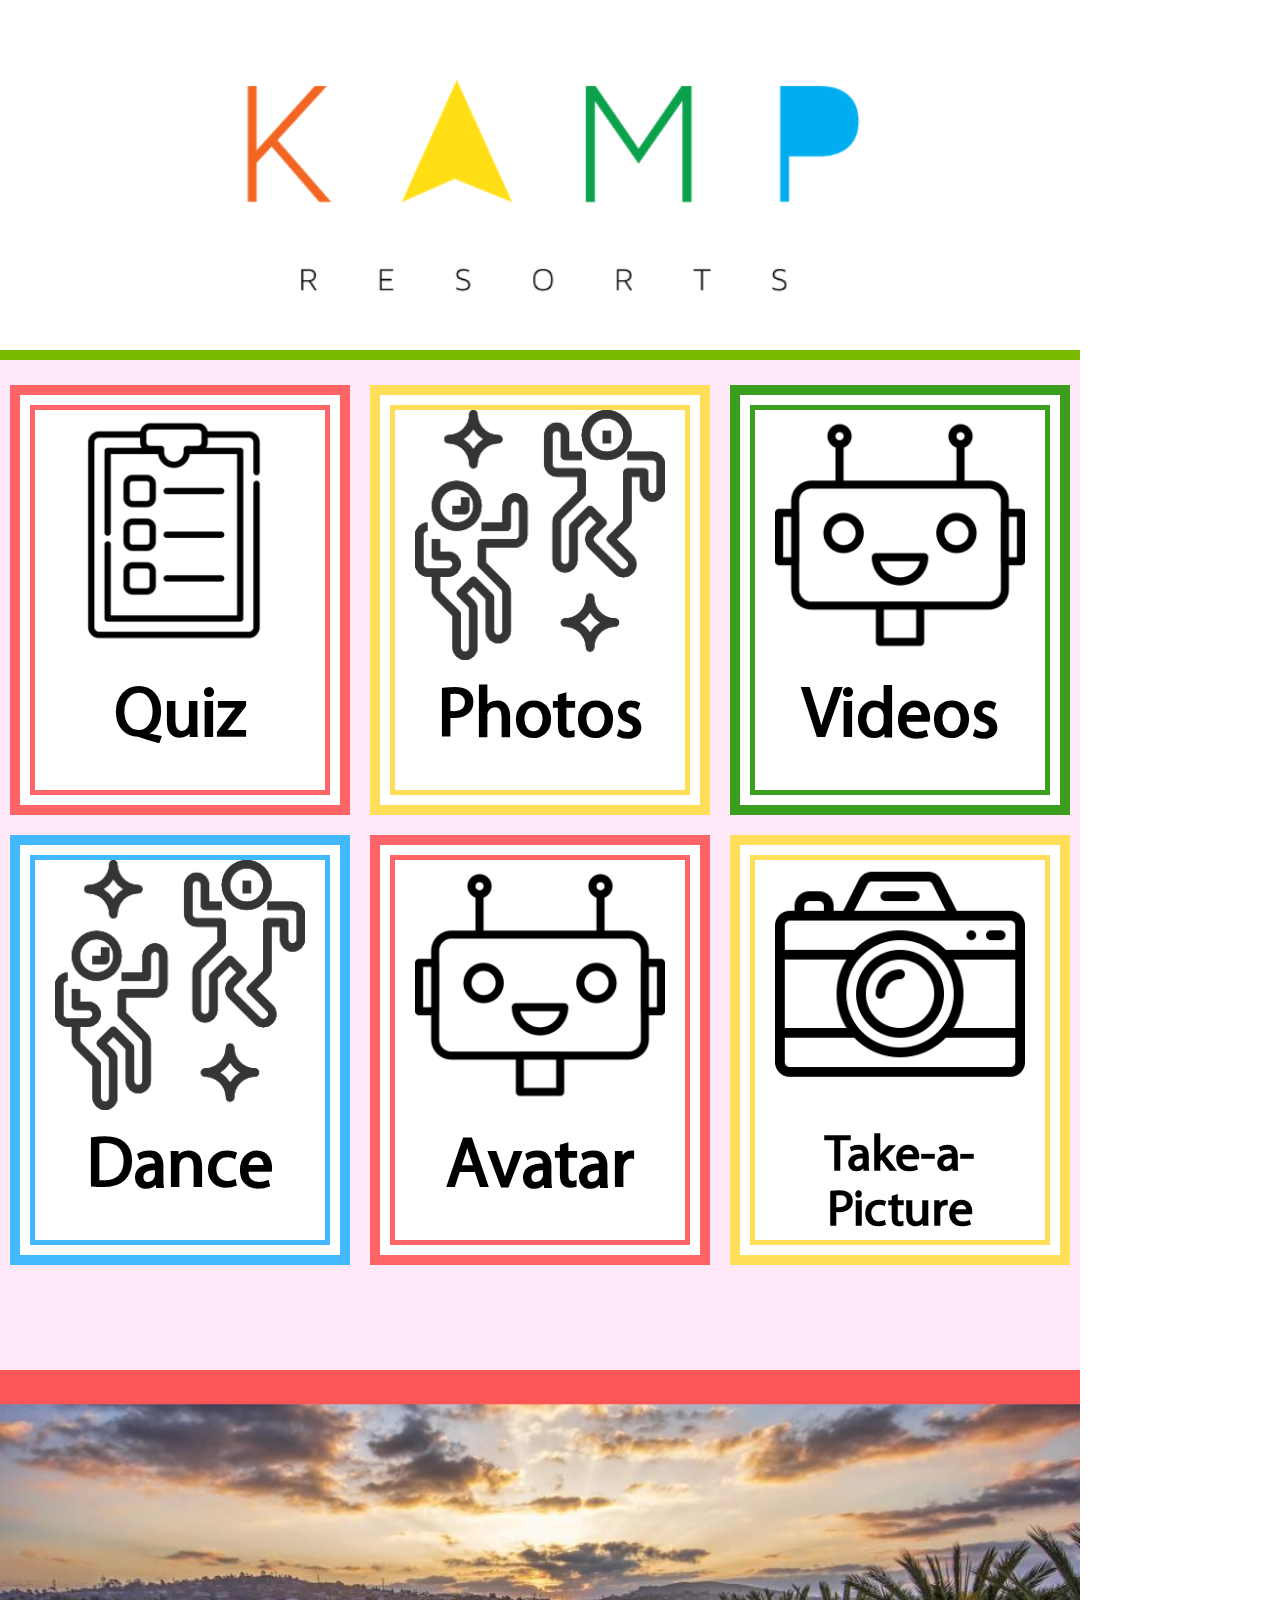
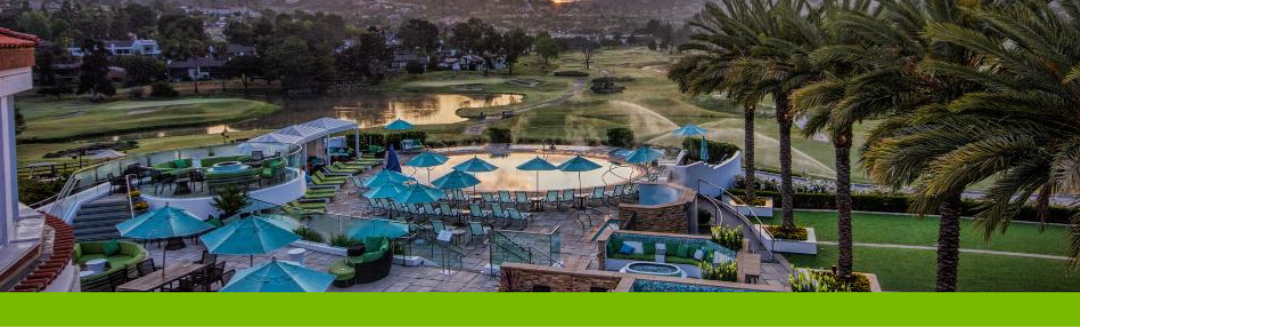
==== menu.html @ 7c4b95d4 "Initial Upload" ====
<!DOCTYPE html>
<html>
<head>
    <meta content="text/html" charset="utf-8"/>
    <meta http-equiv="X-UA-Compatible" content="IE=10"/>

    <script language="JavaScript" type="text/javascript" src="Scripts/BaseCommand.js"></script>
    <script language="JavaScript" type="text/javascript" src="Scripts/BaseEvent.js"></script>
    <script language="JavaScript" type="text/javascript" src="Scripts/LogConsole.js"></script>
    <script language="JavaScript" type="text/javascript" src="Scripts/Language.js"></script>
    <script language="JavaScript" type="text/javascript" src="Scripts/custom.js"></script>
    <script type="text/javascript" src="Scripts/jquery-3.3.1.min.js"></script>
    <script language="JavaScript" type="text/javascript" src="maincontents.js"></script>
    <script src="boots/js/bootstrap.min.js"></script> 
    <link rel="stylesheet" href="boots/css/bootstrap.min.css">
    
    <link href="css/Main.css" rel="stylesheet" type="text/css"/>
</head>

<body  onbeforeunload="JSUnload()" ondragstart="return false;" ondrop="return false;" style="-ms-user-select:none;" oncontextmenu="return false;">

  <header onclick="">
    <div class="config" onclick="FC_ContentsCall('Config')">
        <img src="assets/config.png" height="58">
    </div>
    <!--<div class="img-home" onclick="location.href ='maincontents.htm'"></div>-->
    <div class="logo">
      <img src="assets/logo.png" onclick="FC_ContentsCall('Home')">
    </div>

  </header>
  <nav></nav>
  <section class="main-content">
    <div class="navigation">

      <div class="col-sm-4 navigation-box" style="border-color: #ff6566" onclick="FC_ContentsCall('')">
        <div style="border-color: #ff6566">
          <img src="assets/icons/survey-3.png" class="navigation-icon">
          <h2 class="navigation-text">Quiz</h2> 
        </div>
        
      </div>
      
      <div class="col-sm-4 navigation-box" style="border-color: #ffde59" onclick="FC_ContentsCall('')">
        <div style="border-color: #ffde59">
          <img src="assets/icons/dance.png" class="navigation-icon" width="250">
          <h2 class="navigation-text">Photos</h2>
        </div>
      </div>

      <div class="col-sm-4 navigation-box" style="border-color: #3b9f1d" onclick="FC_ContentsCall('')">
        <div style="border-color: #3b9f1d">
          <img src="assets/icons/android-6.png" class="navigation-icon" width="190">
          <h2 class="navigation-text">Videos</h2>
        </div>
      </div>

      <div class="col-sm-4 navigation-box" style="border-color: #42b9ff" onclick="FC_ContentsCall('Dance')">
        <div style="border-color: #42b9ff">
          <img src="assets/icons/dance.png" class="navigation-icon" width="250">
          <h2 class="navigation-text">Dance</h2>
        </div>
      </div>

      <div class="col-sm-4 navigation-box" style="border-color: #ff6566" onclick="FC_ContentsCall('Avatar')">
        <div style="border-color: #ff6566">
          <img src="assets/icons/android-6.png" class="navigation-icon">
          <h2 class="navigation-text">Avatar</h2>
        </div>
      </div>

      <div class="col-sm-4 navigation-box" style="border-color: #ffde59"  onclick="FC_ContentsCall('Selfie')">
        <div style="border-color: #ffde59" >
          <img src="assets/icons/camera-3.png" class="navigation-icon" width="250">
          <h2 class="navigation-text" style="font-size: 50px;">Take-a-Picture</h2>
        </div>
      </div>

  </section>
<footer>
  <img src="assets/footer.png">
</footer>

  <div id="dialog-overlay"></div>
  <div id="dialog-box">
  </div>
  <style type="text/css">
    nav {
      height: 0px;
    }
    .main-content {
      height: 1020px;
      margin-top: 0;
      padding-top: 25px;
      background-color: ;
      border-top: 10px solid #79b900;
    }
    .navigation-icon {
      margin: 0;
        width: 250px;
        float: none;
    }
    .navigation-text {
    font-weight: bold;
    font-size: 70px;
    color: #000;
    position: inherit;
    top: 40px;
    /* left: 100px; */
    text-align: center;
}
    .navigation-box{
      width: 340px;
      border: 10px solid;
      padding: 10px;
    
        height: 430px;
        margin: 0 10px 20px 10px;text-align: center;
    }
    .navigation-box div {
      width:300px;
      height: 390px;
    }
    
  </style>

</body>
</html>
---- css/Main.css ----
@charset "utf-8";
/* CSS Document */

/*@import url('https://fonts.googleapis.com/css?family=Orbitron');
@import url('https://fonts.googleapis.com/css?family=Source+Sans+Pro');*/
@font-face {
    font-family: MyriadproReg;
    src: url('Fonts/MYRIADPROREGULAR.woff');
}
@font-face {
    font-family: MyriadproBold;
    src: url('Fonts/MyriadPro-Bold.woff');
}

a{
	color: white;
}

body{
	padding: 0;
	margin: 0;
	background-repeat: no-repeat;
	width: 1080px;
	height: 1920px;
	overflow: hidden;
	font-family: 'MyriadproReg';
	color: #ffffff;
	/*background-color: #004990 !important;
	background-color: #004990;*/
}
header
{
	width: 1080px;
	height: 350px;
	/*background-color: #002c66;*/
}
nav{
	/*margin-top: 15px ;*/
	height: 60px;
	background-color: #79b900;
}
header .logo {
	text-align: center;
	padding: 40px 0 0 0px;
}
header .logo img {
	width: 725px;
}
.main-content {
	/*background-image: url("../assets/background.png");
	background-repeat: no-repeat;
	background-size: cover;
    background-position-y: -264px;
    background-color: #004990;*/
    background-color: #ffe8f7;
	height: 1030px;
	padding-top: 50px;
	/*border-bottom: 10px solid #253667;*/
}
footer {
	
	text-align: center;
}
.footer-section{
	margin-left: 300px;
}
.navigation{
	width: 1080px;
    margin: 0px auto;
    height: auto;
    display: block;
}
.navigation-box{
	background-color: white;
	
	border: 10px solid;
    padding: 20px;
	/*text-align: center;*/
	width: 980px;
	height: 280px;
    margin: 0 90px 20px 45px;

}
.navigation-icon{
    margin: 5px 0 0 50px;
    width: 200px;
    float: left;
}
.navigation-box div{
	border: 5px solid;
	width: 920px;
	height: 220px;
}
.navigation-text{
	font-weight: bold;
	font-size: 70px;
    color: #000;
    position: relative;
    top: 40px;
    left: 100px;
}

a.button {
	/* styles for button */
	margin:10px auto 0 auto;
	text-align:center;
	display: block;
	width:100px;
	padding:  10px ;
	color: #fff;
	text-decoration: none;
	font-weight: bold;
	line-height: 1;
	font-size: 30px;

	/* button color */
	background-color: #003359;

	/* css3 implementation :) */
	/* rounded corner */
	-moz-border-radius: 5px;
	-webkit-border-radius: 5px;

	/* drop shadow */
	-moz-box-shadow: 0 1px 3px rgba(0,0,0,0.5);
	-webkit-box-shadow: 0 1px 3px rgba(0,0,0,0.5);

	/* text shaow */
	text-shadow: 0 -1px 1px rgba(0,0,0,0.25);
	border-bottom: 1px solid rgba(0,0,0,0.25);
	position: relative;
	cursor: pointer;

}


#dialog-box .dialog-content p {
	font-weight:700; margin:0;
}

#dialog-box .dialog-content ul {
	margin:10px 0 10px 20px;
	padding:0;
	height:50px;
}

#dialog-box .dialog-content {
	/* style the content */
	max-height: 1200px;
	overflow: hidden;
	text-align:left;
	padding:10px;
	margin:13px;
	color:#666;
	font-family:arial;
	font-size:11px;
}

#dialog-overlay {

	/* set it to fill the whil screen */
	width:100%;
	height:100%;

	/* transparency for different browsers */
	filter:alpha(opacity=50);
	-moz-opacity:0.5;
	-khtml-opacity: 0.5;
	opacity: 0.5;
	background:#000;

	/* make sure it appear behind the dialog box but above everything else */
	position:absolute;
	top:0; left:0;
	z-index:3000;

	/* hide it by default */
	display:none;
}

#dialog-box {

	/* css3 drop shadow */
	-webkit-box-shadow: 0px 0px 10px rgba(0, 0, 0, 0.5);
	-moz-box-shadow: 0px 0px 10px rgba(0, 0, 0, 0.5);

	/* css3 border radius */
	-moz-border-radius: 5px;
	-webkit-border-radius: 5px;

	background:#eee;
	/* styling of the dialog box, i have a fixed dimension for this demo */
	width:850px;


	/* make sure it has the highest z-index */
	position:absolute;
	top: 20% !important;
	z-index:5000;

	/* hide it by default */
	display:none;
}

.img-home {
	width: 57px;
    float: right;
}

.config{
position: absolute;
    width: 100px;
    height: 100px;
    left: 0;
    top: 0;
    z-index: 1000;
}
.survey-form p{
	font-size: 30px;
}
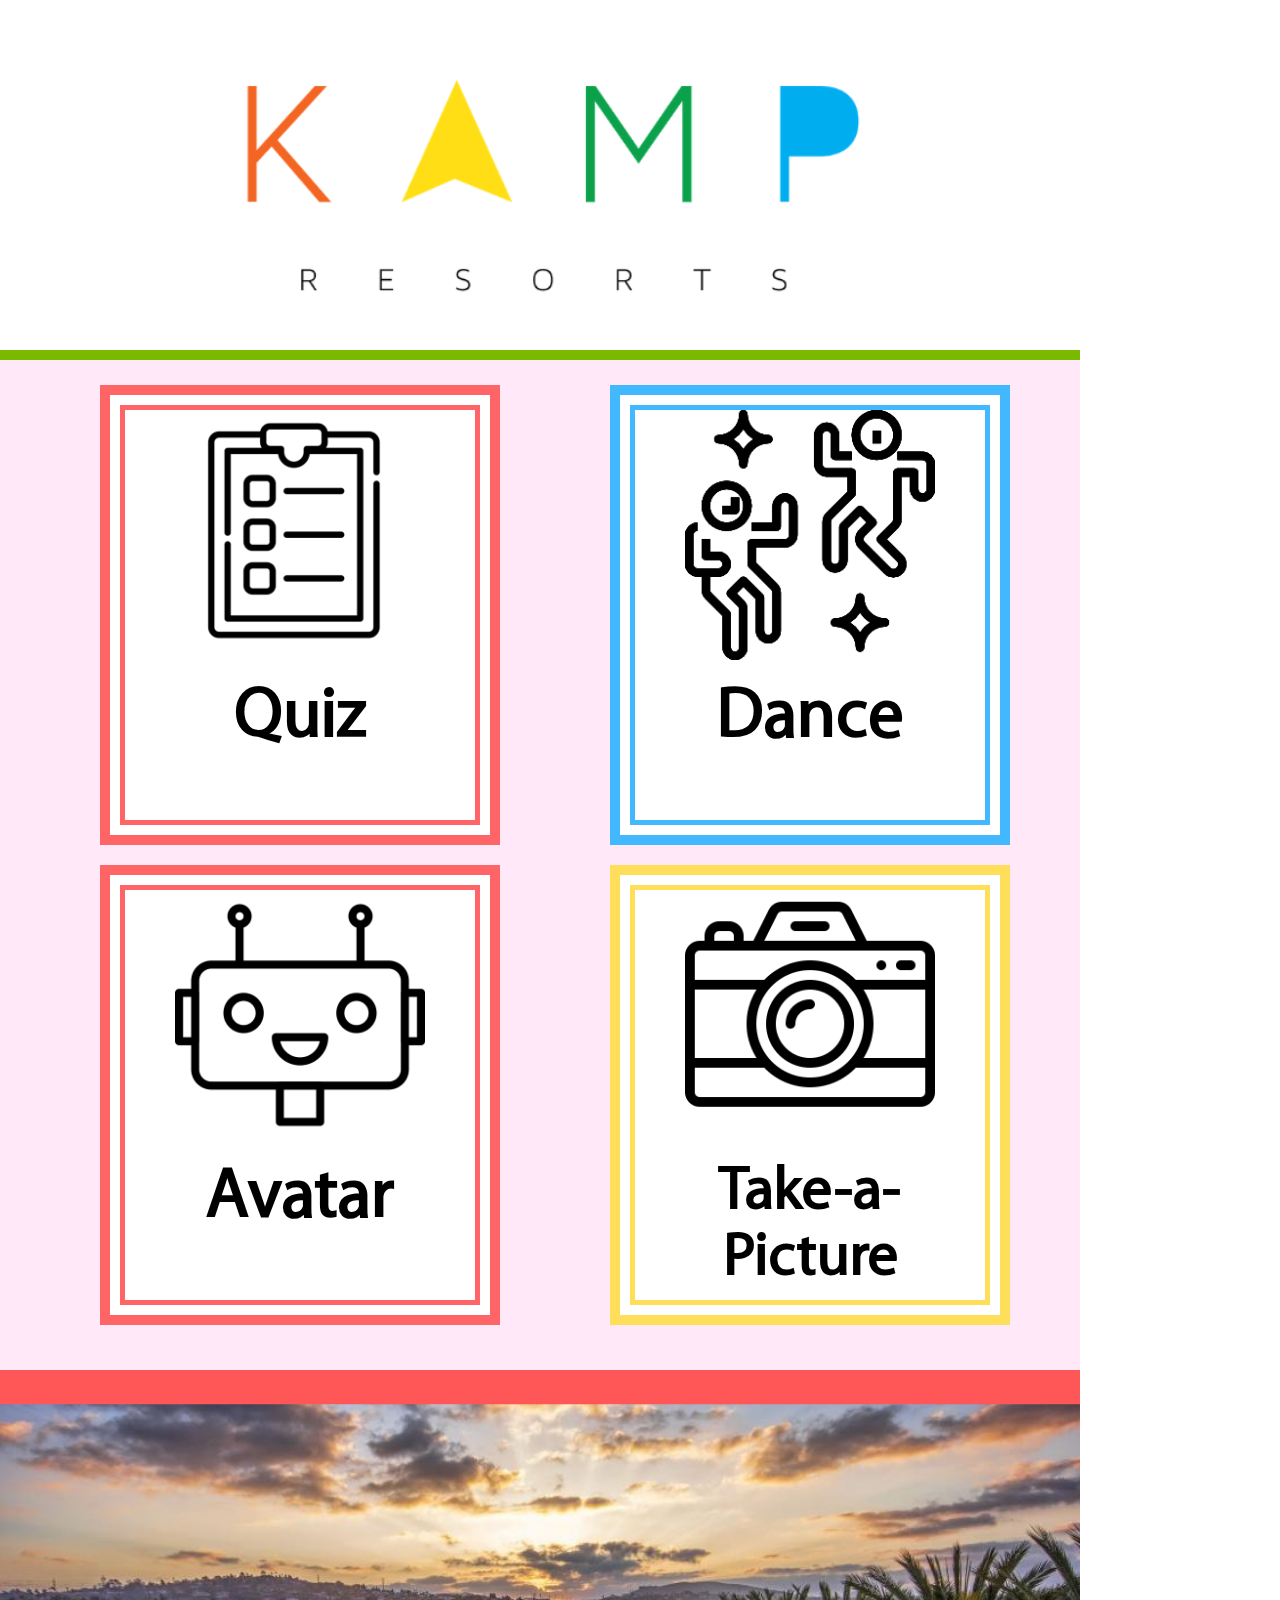
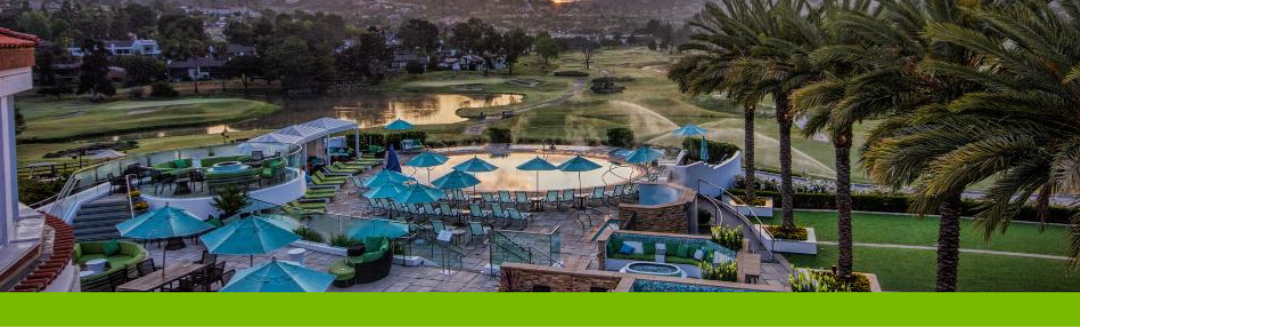
==== commit 8ecc1b9f: "Update" ====
--- a/menu.html
+++ b/menu.html
@@ -33,7 +33,7 @@
   <section class="main-content">
     <div class="navigation">
 
-      <div class="col-sm-4 navigation-box" style="border-color: #ff6566" onclick="FC_ContentsCall('')">
+      <div class="col-sm-6 navigation-box" style="border-color: #ff6566" onclick="FC_ContentsCall('')">
         <div style="border-color: #ff6566">
           <img src="assets/icons/survey-3.png" class="navigation-icon">
           <h2 class="navigation-text">Quiz</h2> 
@@ -41,7 +41,7 @@
         
       </div>
       
-      <div class="col-sm-4 navigation-box" style="border-color: #ffde59" onclick="FC_ContentsCall('')">
+      <!--<div class="col-sm-4 navigation-box" style="border-color: #ffde59" onclick="FC_ContentsCall('')">
         <div style="border-color: #ffde59">
           <img src="assets/icons/dance.png" class="navigation-icon" width="250">
           <h2 class="navigation-text">Photos</h2>
@@ -53,26 +53,26 @@
           <img src="assets/icons/android-6.png" class="navigation-icon" width="190">
           <h2 class="navigation-text">Videos</h2>
         </div>
-      </div>
+      </div>-->
 
-      <div class="col-sm-4 navigation-box" style="border-color: #42b9ff" onclick="FC_ContentsCall('Dance')">
+      <div class="col-sm-6 navigation-box" style="border-color: #42b9ff" onclick="FC_ContentsCall('Dance2')">
         <div style="border-color: #42b9ff">
           <img src="assets/icons/dance.png" class="navigation-icon" width="250">
           <h2 class="navigation-text">Dance</h2>
         </div>
       </div>
 
-      <div class="col-sm-4 navigation-box" style="border-color: #ff6566" onclick="FC_ContentsCall('Avatar')">
+      <div class="col-sm-6 navigation-box" style="border-color: #ff6566" onclick="FC_ContentsCall('Avatar')">
         <div style="border-color: #ff6566">
           <img src="assets/icons/android-6.png" class="navigation-icon">
           <h2 class="navigation-text">Avatar</h2>
         </div>
       </div>
 
-      <div class="col-sm-4 navigation-box" style="border-color: #ffde59"  onclick="FC_ContentsCall('Selfie')">
+      <div class="col-sm-6 navigation-box" style="border-color: #ffde59"  onclick="FC_ContentsCall('Selfie')">
         <div style="border-color: #ffde59" >
           <img src="assets/icons/camera-3.png" class="navigation-icon" width="250">
-          <h2 class="navigation-text" style="font-size: 50px;">Take-a-Picture</h2>
+          <h2 class="navigation-text" style="font-size: 60px;">Take-a-Picture</h2>
         </div>
       </div>
 
@@ -110,16 +110,16 @@
     text-align: center;
 }
     .navigation-box{
-      width: 340px;
+      width: 400px;
       border: 10px solid;
       padding: 10px;
     
-        height: 430px;
-        margin: 0 10px 20px 10px;text-align: center;
+        height: 460px;
+        margin: 0 10px 20px 100px;text-align: center;
     }
     .navigation-box div {
-      width:300px;
-      height: 390px;
+      width:360px;
+      height: 420px;
     }
     
   </style>
--- a/css/Main.css
+++ b/css/Main.css
@@ -92,12 +92,13 @@
 	height: 220px;
 }
 .navigation-text{
+	
 	font-weight: bold;
-	font-size: 70px;
+	font-size: 100px;
     color: #000;
     position: relative;
-    top: 40px;
-    left: 100px;
+    top: 30px;
+    left: 90px;
 }
 
 a.button {
